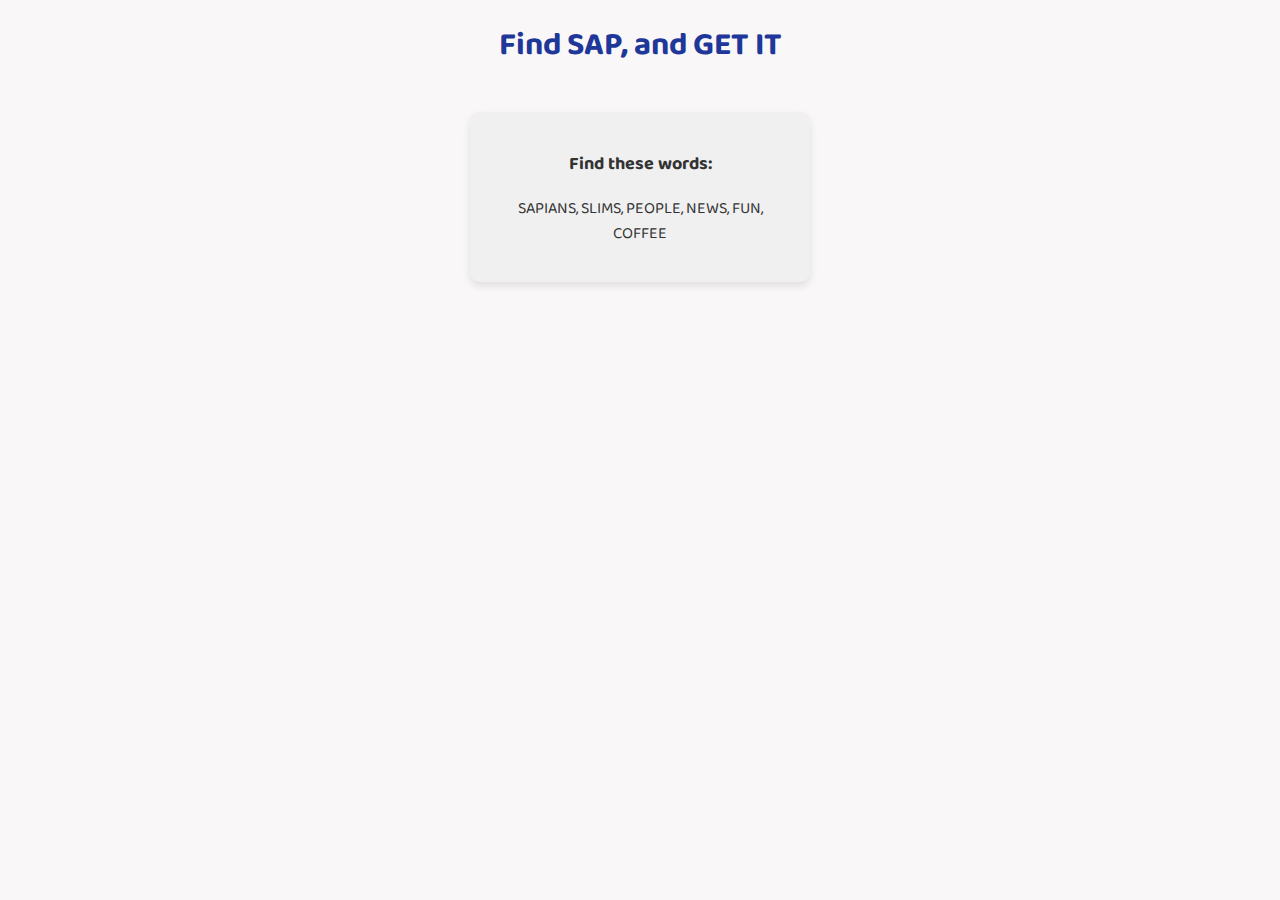
==== index.html @ 592e1906 "Update index.html" ====
<!DOCTYPE html>
<html lang="en">
<head>
    <meta charset="UTF-8">
    <meta name="viewport" content="width=device-width, initial-scale=1.0">
    <title>Find SAP</title>
    <link href="https://fonts.googleapis.com/css2?family=Baloo+2:wght@400;700&display=swap" rel="stylesheet">
    <link href="styles.css" rel="stylesheet">
</head>
<body>
    <h1>Find SAP, and GET IT</h1>
    <table id="wordGrid">
        <!-- Grid will be populated by JavaScript -->
    </table>
    <div class="instructions">
        <p style="font-size: 18px;"><strong>Find these words:</strong></p>
        <p style="font-size: 16px;">SAPIANS, SLIMS, PEOPLE, NEWS, FUN, COFFEE</p>
    </div>

    <button id="submitBtn" onclick="submitWords()">Submit</button>

    <script src="script.js"></script>
</body>
</html>
---- styles.css ----
body {
    font-family: 'Baloo 2', cursive;
    text-align: center;
    background-color: #f9f7f7;
    color: #333;
}
h1 {
    font-family: 'Baloo 2', cursive;
    color: #1e3799;
    margin-top: 20px;
}
.agenda {
    margin: 20px auto;
    max-width: 300px;
    text-align: center;
    padding: 20px;
    background-color: #fff;
    border-radius: 20px;
    box-shadow: 0 4px 8px rgba(0,0,0,0.1);
}
.instructions {
    margin: 20px auto;
    max-width: 300px;
    text-align: center;
    padding: 20px;
    background-color: #f0f0f0;
    border-radius: 10px;
    box-shadow: 0 4px 8px rgba(0,0,0,0.1);
}
table {
    margin: 20px auto;
    border-collapse: collapse;
    border: 2px solid #1e3799;
}
td {
    border: 1px solid #1e3799;
    width: 30px;
    height: 30px;
    text-align: center;
    font-size: 20px;
    transition: background-color 0.3s;
}
td.highlight {
    background-color: #f39c12;
    color: white;
}
td.found {
    background-color: #2ecc71;
    color: white;
}
#submitBtn {
    display: none;
    margin-top: 20px;
    padding: 10px 20px;
    font-size: 16px;
    background-color: #1e3799;
    color: white;
    border: none;
    border-radius: 5px;
    cursor: pointer;
}
@keyframes bounce {
    0% { transform: translateY(0); }
    25% { transform: translateY(-10px); }
    50% { transform: translateY(0); }
    75% { transform: translateY(-5px); }
    100% { transform: translateY(0); }
}
.congrats {
    animation: bounce 0.5s ease;
}
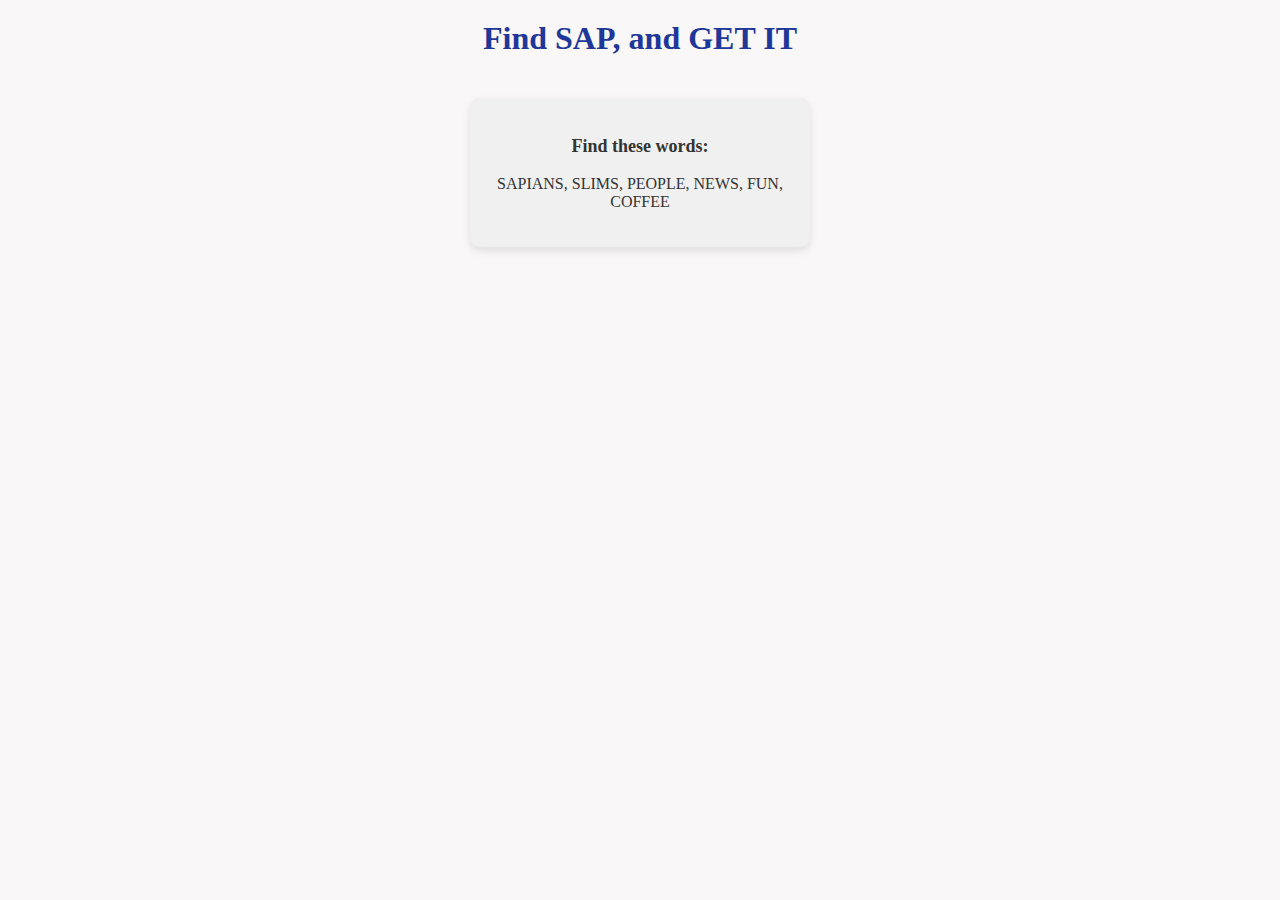
==== commit 6f7d62aa: "Update index.html" ====
--- a/index.html
+++ b/index.html
@@ -4,7 +4,6 @@
     <meta charset="UTF-8">
     <meta name="viewport" content="width=device-width, initial-scale=1.0">
     <title>Find SAP</title>
-    <link href="https://fonts.googleapis.com/css2?family=Baloo+2:wght@400;700&display=swap" rel="stylesheet">
     <link href="styles.css" rel="stylesheet">
 </head>
 <body>
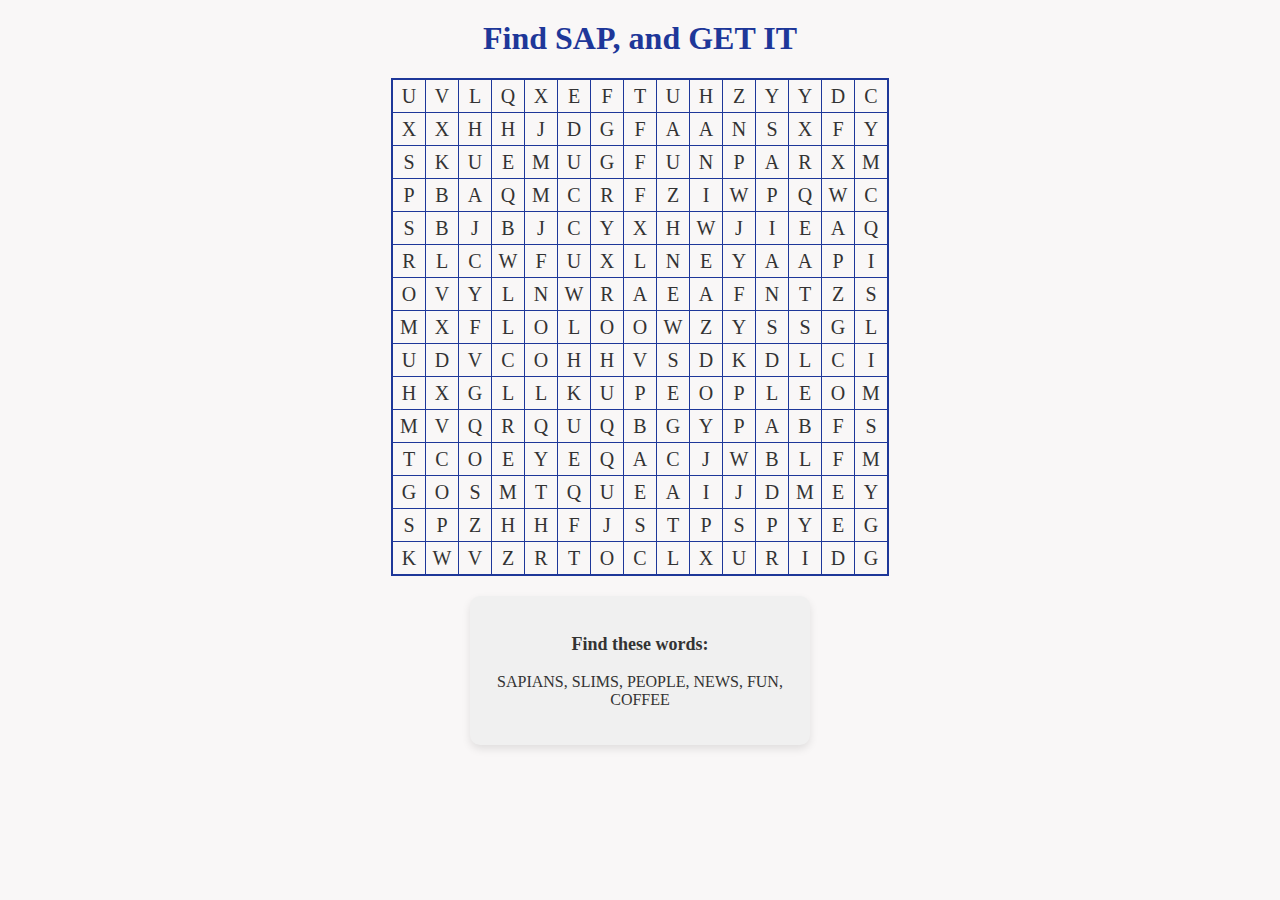
==== commit 275312ce: "Update index.html" ====
--- a/index.html
+++ b/index.html
@@ -4,9 +4,11 @@
     <meta charset="UTF-8">
     <meta name="viewport" content="width=device-width, initial-scale=1.0">
     <title>Find SAP</title>
-    <link href="styles.css" rel="stylesheet">
+    <link href="https://fonts.googleapis.com/css2?family=Roboto:wght@400;700&display=swap" rel="stylesheet">
+    <link rel="stylesheet" href="styles.css">
 </head>
 <body>
+    <!-- Your HTML content -->
     <h1>Find SAP, and GET IT</h1>
     <table id="wordGrid">
         <!-- Grid will be populated by JavaScript -->
@@ -15,9 +17,9 @@
         <p style="font-size: 18px;"><strong>Find these words:</strong></p>
         <p style="font-size: 16px;">SAPIANS, SLIMS, PEOPLE, NEWS, FUN, COFFEE</p>
     </div>
-
     <button id="submitBtn" onclick="submitWords()">Submit</button>
-
+    
+    <!-- Link your JavaScript file -->
     <script src="script.js"></script>
 </body>
 </html>
--- a/styles.css
+++ b/styles.css
@@ -59,13 +59,3 @@
     border-radius: 5px;
     cursor: pointer;
 }
-@keyframes bounce {
-    0% { transform: translateY(0); }
-    25% { transform: translateY(-10px); }
-    50% { transform: translateY(0); }
-    75% { transform: translateY(-5px); }
-    100% { transform: translateY(0); }
-}
-.congrats {
-    animation: bounce 0.5s ease;
-}
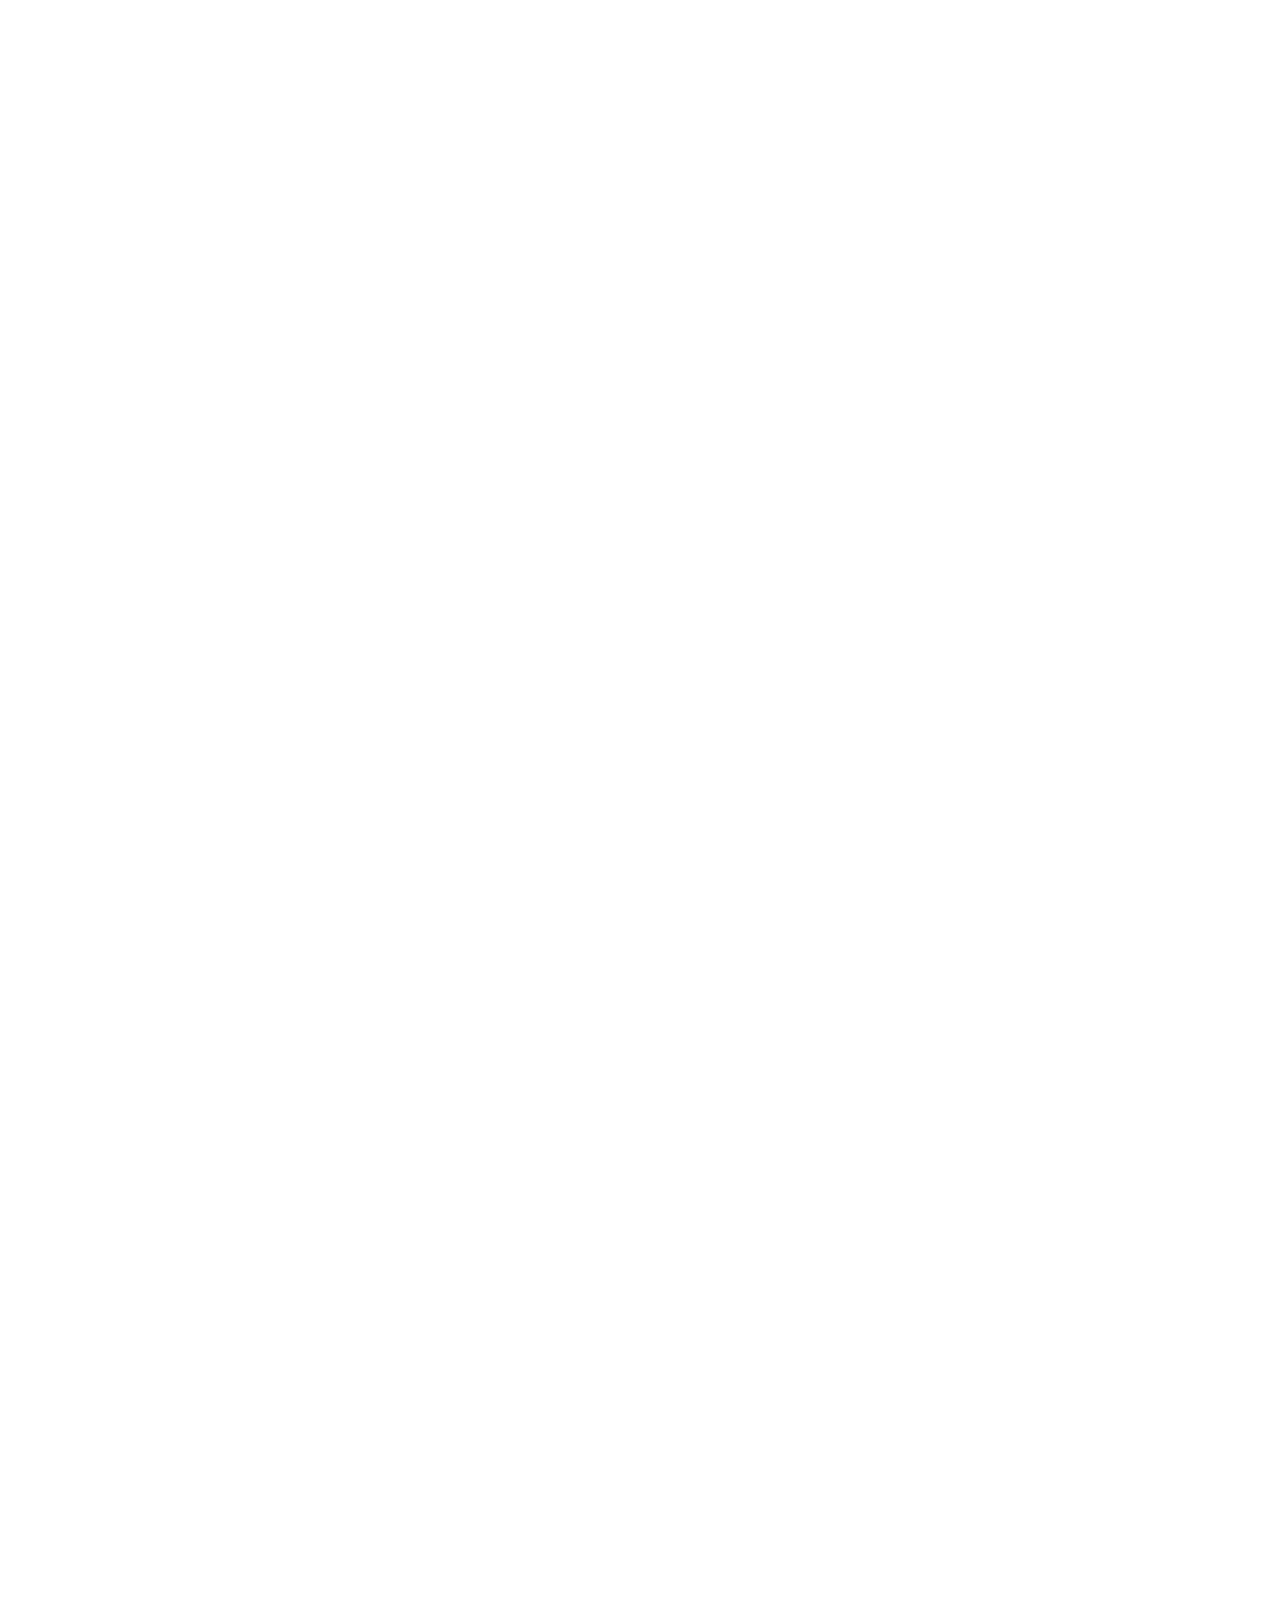
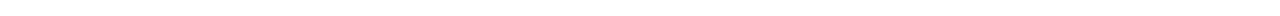
==== commit 7fbb33a5: "Update index.html" ====
--- a/index.html
+++ b/index.html
@@ -1,25 +1,23 @@
-<!DOCTYPE html>
 <html lang="en">
 <head>
-    <meta charset="UTF-8">
-    <meta name="viewport" content="width=device-width, initial-scale=1.0">
-    <title>Find SAP</title>
-    <link href="https://fonts.googleapis.com/css2?family=Roboto:wght@400;700&display=swap" rel="stylesheet">
-    <link rel="stylesheet" href="styles.css">
+  	<meta charset="utf-8">
+  	<title>Word Search!</title>
+    <link rel="stylesheet" type="text/css" href="https://fonts.googleapis.com/css?family=Fresca">
+    <link rel="stylesheet" type="text/css" href="https://fonts.googleapis.com/css?family=Happy+Monkey">
+  	<script src="https://ajax.googleapis.com/ajax/libs/jquery/2.0.3/jquery.min.js"></script>
 </head>
 <body>
-    <!-- Your HTML content -->
-    <h1>Find SAP, and GET IT</h1>
-    <table id="wordGrid">
-        <!-- Grid will be populated by JavaScript -->
-    </table>
-    <div class="instructions">
-        <p style="font-size: 18px;"><strong>Find these words:</strong></p>
-        <p style="font-size: 16px;">SAPIANS, SLIMS, PEOPLE, NEWS, FUN, COFFEE</p>
+	<div id="main">
+		<div class="left">
+      <div class="letters">
+        <canvas id="a" width="800" height="800"></canvas>
+        <canvas id="c" width="800" height="800"></canvas>
+      </div>
     </div>
-    <button id="submitBtn" onclick="submitWords()">Submit</button>
-    
-    <!-- Link your JavaScript file -->
-    <script src="script.js"></script>
+    <div class="right">
+      <div class="words">
+      </div>
+  	</div>
+  </div>
 </body>
 </html>
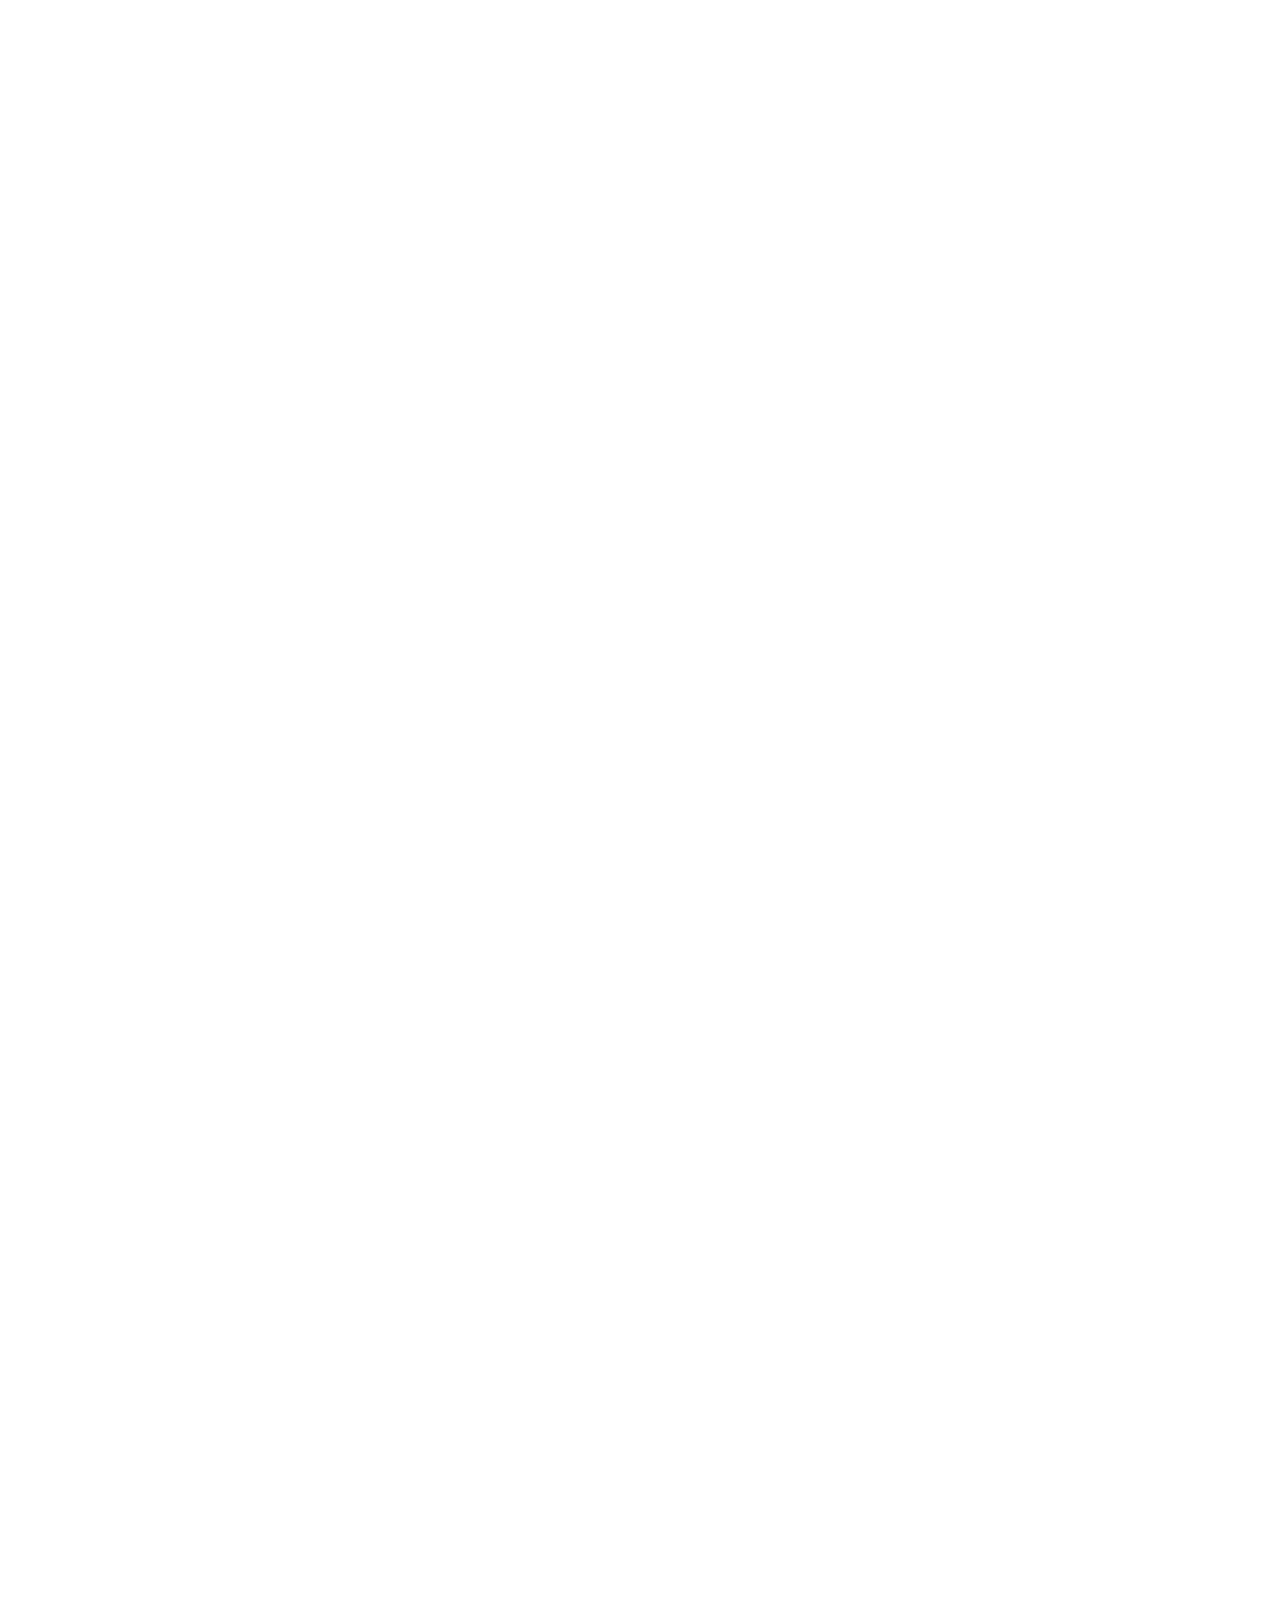
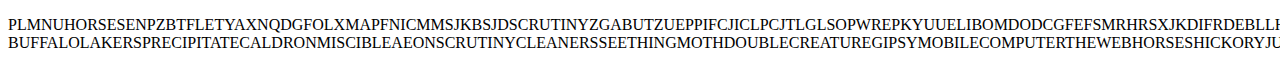
==== commit 8debe1fd: "Update index.html" ====
--- a/index.html
+++ b/index.html
@@ -1,3 +1,13 @@
+<!DOCTYPE html>
+<html lang="en" >
+<head>
+  <meta charset="UTF-8">
+  <title>CodePen - Word Seach</title>
+  <link rel="stylesheet" href="./style.css">
+
+</head>
+<body>
+<!-- partial:index.partial.html -->
 <html lang="en">
 <head>
   	<meta charset="utf-8">
@@ -21,3 +31,8 @@
   </div>
 </body>
 </html>
+<!-- partial -->
+  <script  src="./script.js"></script>
+
+</body>
+</html>
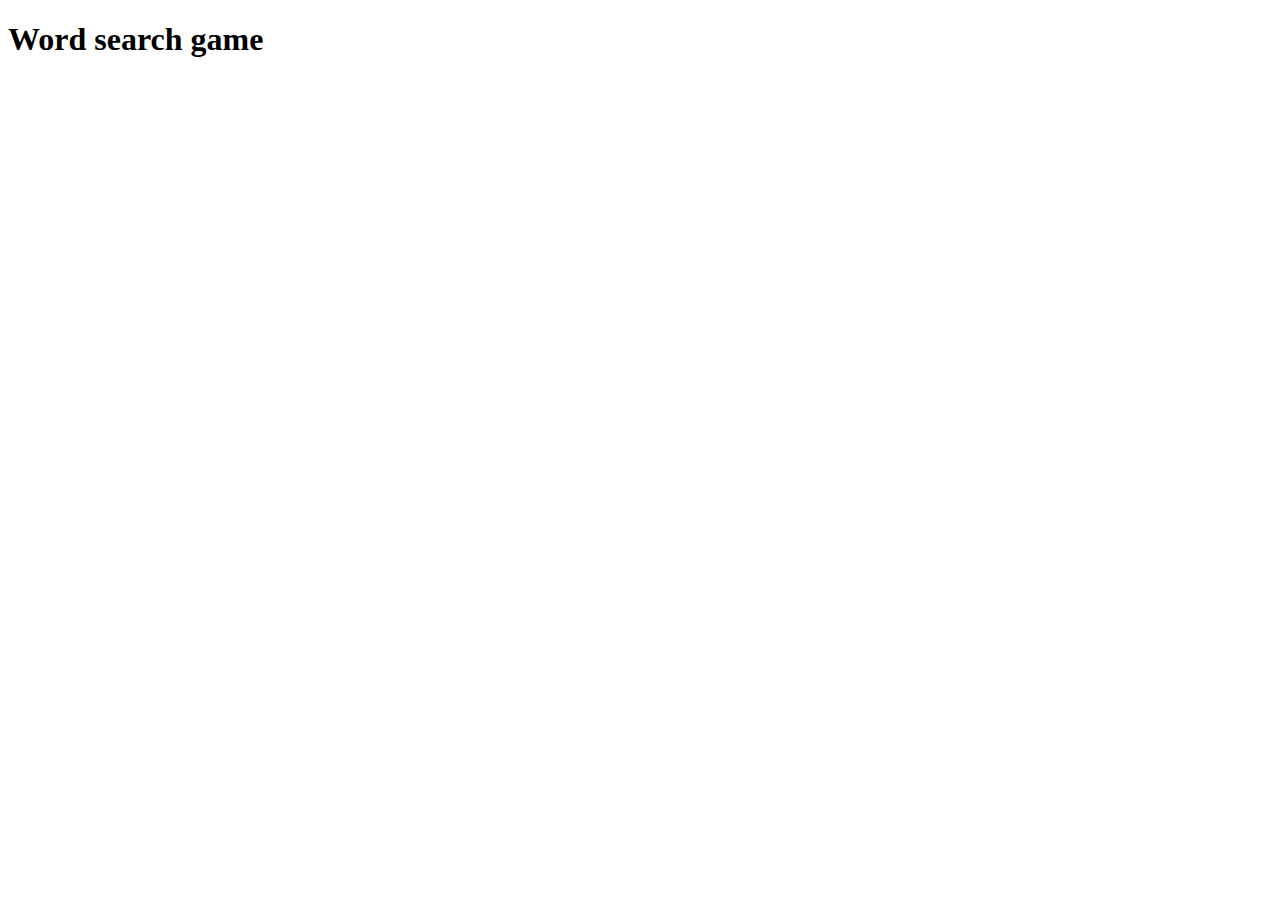
==== commit 54ce09a6: "Update index.html" ====
--- a/index.html
+++ b/index.html
@@ -2,35 +2,18 @@
 <html lang="en" >
 <head>
   <meta charset="UTF-8">
-  <title>CodePen - Word Seach</title>
+  <title>CodePen - test 2</title>
   <link rel="stylesheet" href="./style.css">
 
 </head>
 <body>
 <!-- partial:index.partial.html -->
-<html lang="en">
-<head>
-  	<meta charset="utf-8">
-  	<title>Word Search!</title>
-    <link rel="stylesheet" type="text/css" href="https://fonts.googleapis.com/css?family=Fresca">
-    <link rel="stylesheet" type="text/css" href="https://fonts.googleapis.com/css?family=Happy+Monkey">
-  	<script src="https://ajax.googleapis.com/ajax/libs/jquery/2.0.3/jquery.min.js"></script>
-</head>
-<body>
-	<div id="main">
-		<div class="left">
-      <div class="letters">
-        <canvas id="a" width="800" height="800"></canvas>
-        <canvas id="c" width="800" height="800"></canvas>
-      </div>
-    </div>
-    <div class="right">
-      <div class="words">
-      </div>
-  	</div>
-  </div>
-</body>
-</html>
+<!-- https://github.com/lizhineng/word-search-game -->
+<div class="wrap">
+  <h1 class="logo">Word search game</h1>
+  <section id="ws-area"></section>
+  <ul class="ws-words"></ul>
+</div>
 <!-- partial -->
   <script  src="./script.js"></script>
 
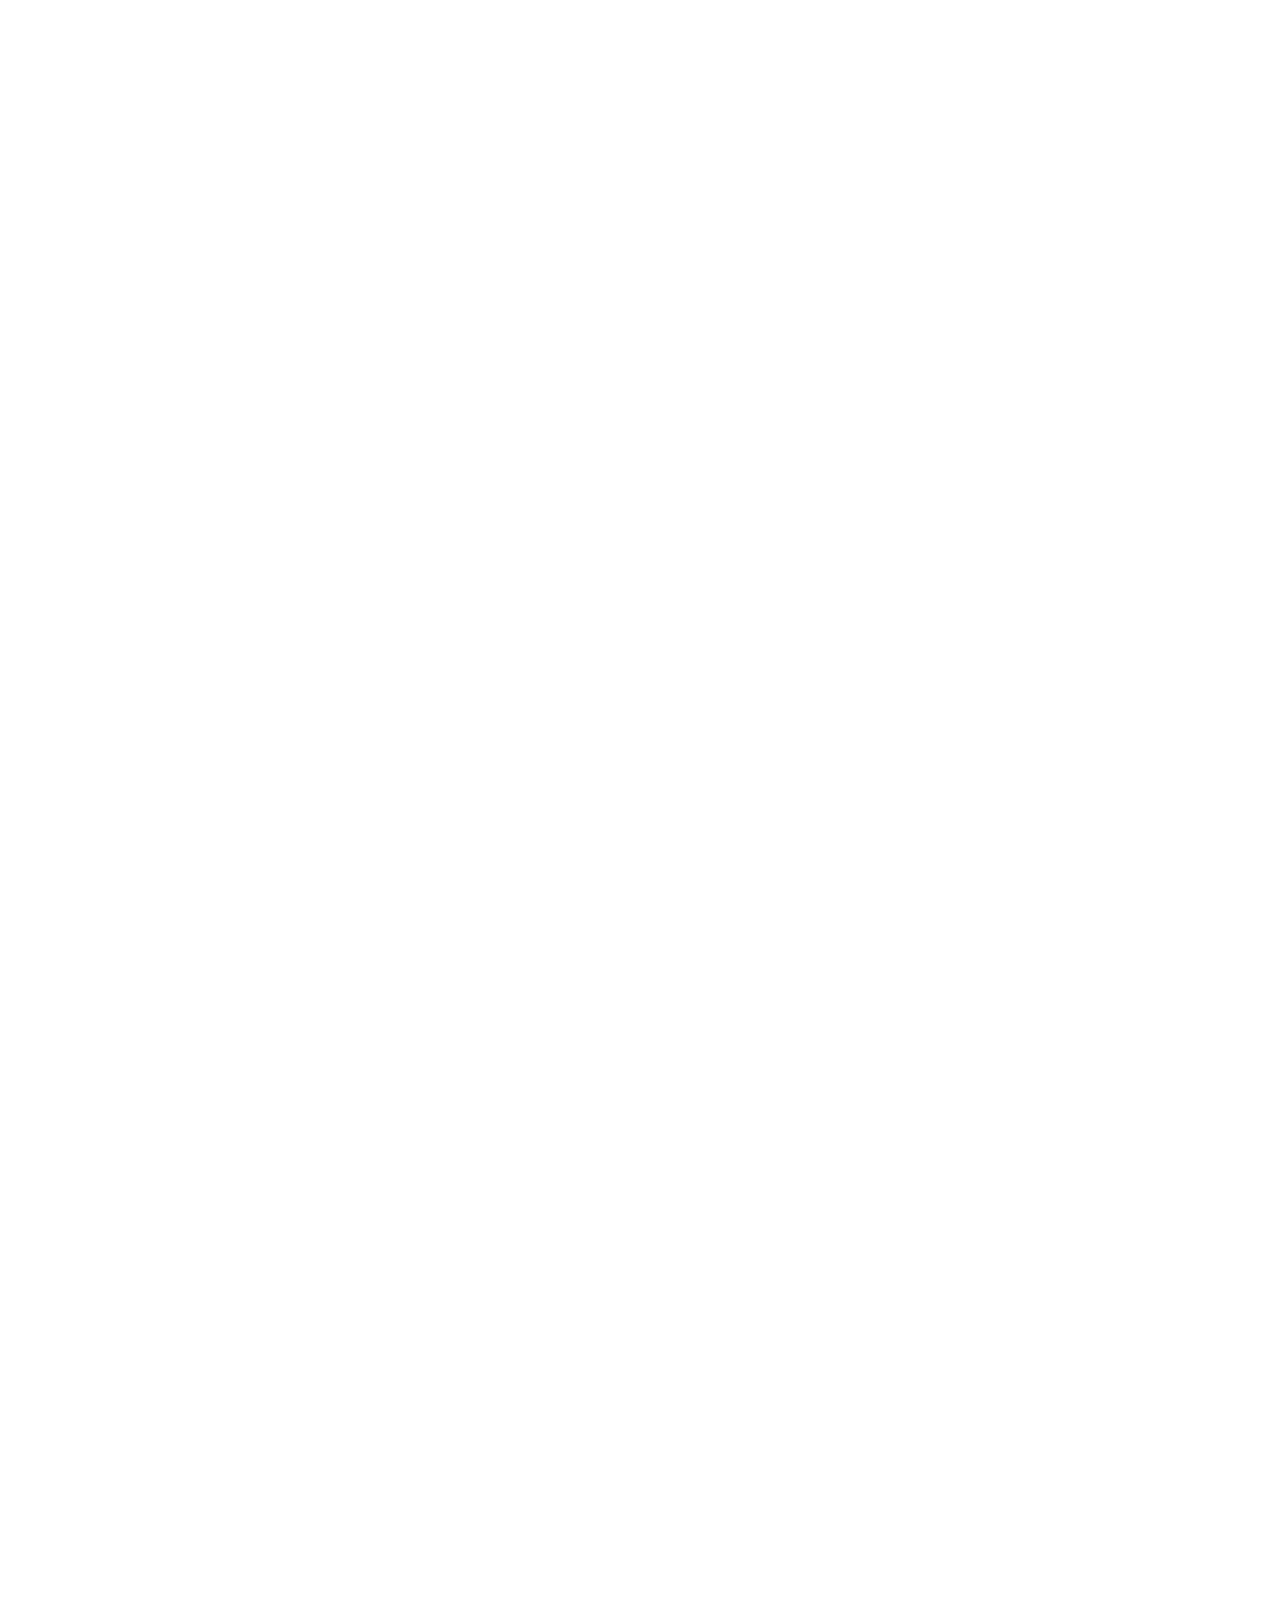
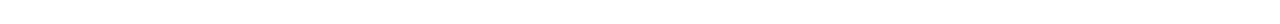
==== commit 5616b226: "Update index.html" ====
--- a/index.html
+++ b/index.html
@@ -1,21 +1,24 @@
 <!DOCTYPE html>
-<html lang="en" >
+<html lang="en">
 <head>
-  <meta charset="UTF-8">
-  <title>CodePen - test 2</title>
-  <link rel="stylesheet" href="./style.css">
-
+  	<meta charset="utf-8">
+  	<title>Word Search!</title>
+    <link rel="stylesheet" type="text/css" href="https://fonts.googleapis.com/css?family=Fresca">
+    <link rel="stylesheet" type="text/css" href="https://fonts.googleapis.com/css?family=Happy+Monkey">
+  	<script src="https://ajax.googleapis.com/ajax/libs/jquery/2.0.3/jquery.min.js"></script>
 </head>
 <body>
-<!-- partial:index.partial.html -->
-<!-- https://github.com/lizhineng/word-search-game -->
-<div class="wrap">
-  <h1 class="logo">Word search game</h1>
-  <section id="ws-area"></section>
-  <ul class="ws-words"></ul>
-</div>
-<!-- partial -->
-  <script  src="./script.js"></script>
-
+	<div id="main">
+		<div class="left">
+      <div class="letters">
+        <canvas id="a" width="800" height="800"></canvas>
+        <canvas id="c" width="800" height="800"></canvas>
+      </div>
+    </div>
+    <div class="right">
+      <div class="words">
+      </div>
+  	</div>
+  </div>
 </body>
 </html>
